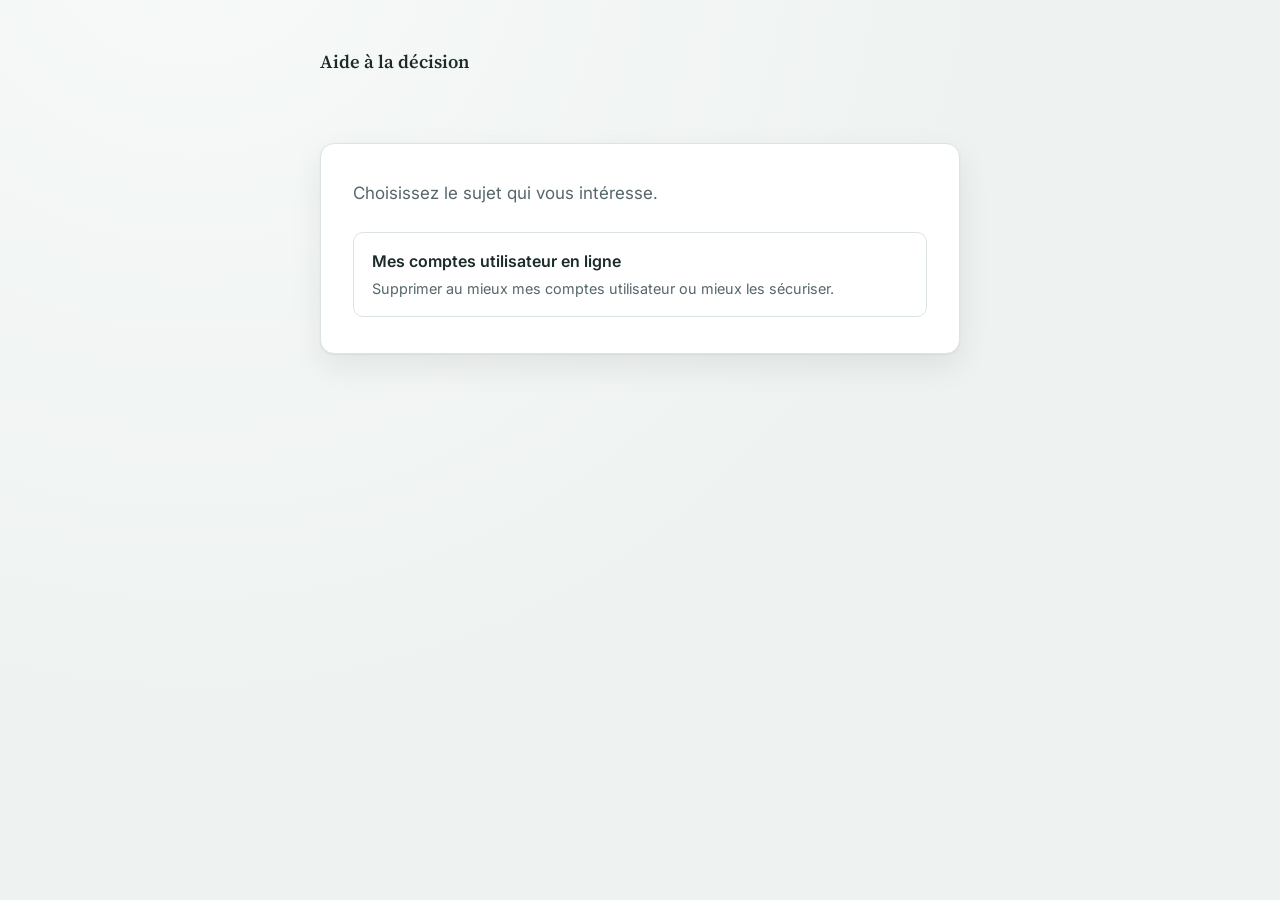
==== src/index.html @ 70712b8e "fix: only usefull files on pages" ====
<!DOCTYPE html>
<html lang="fr">
<head>
<meta charset="UTF-8">
<meta name="viewport" content="width=device-width, initial-scale=1">
<meta name="app-version" content="__VERSION__">
<title>Arbres de décision</title>
<link rel="preconnect" href="https://fonts.googleapis.com">
<link rel="preconnect" href="https://fonts.gstatic.com" crossorigin>
<link href="https://fonts.googleapis.com/css2?family=Source+Serif+4:wght@500;600&family=Inter:wght@400;500;600&display=swap" rel="stylesheet">
<link rel="stylesheet" href="style.css?v=__VERSION__">
</head>
<body>
  <div class="page">
    <header class="app-header">
      <a class="home-link" id="home-link" href="./" hidden>🏠​ Retour à l'accueil</a>
      <p class="app-title" id="app-title">Chargement…</p>
      <nav class="trail" id="trail" aria-label="Parcours"></nav>
    </header>

    <main class="card" id="card"></main>
  </div>

  <script src="script.js?v=__VERSION__"></script>
</body>
</html>
---- src/style.css ----
/* ------------------------------------------------------------
   Tokens
   ------------------------------------------------------------ */
:root {
  --color-bg: #EEF2F0;
  --color-surface: #FFFFFF;
  --color-ink: #1C2B2A;
  --color-ink-soft: #56666A;
  --color-accent: #B0742E;
  --color-accent-ink: #6E4415;
  --color-accent-soft: #F1E3CE;
  --color-line: #DCE4E1;

  --font-serif: "Source Serif 4", Georgia, "Times New Roman", serif;
  --font-sans: "Inter", -apple-system, BlinkMacSystemFont, "Segoe UI", sans-serif;

  --radius: 14px;
  --shadow-card: 0 1px 2px rgba(28, 43, 42, 0.06), 0 12px 32px rgba(28, 43, 42, 0.08);
}

* { box-sizing: border-box; }

html { -webkit-text-size-adjust: 100%; }

body {
  margin: 0;
  min-height: 100vh;
  background: var(--color-bg);
  background-image: radial-gradient(circle at 15% -10%, #F7FAF8 0%, var(--color-bg) 55%);
  color: var(--color-ink);
  font-family: var(--font-sans);
  font-size: 17px;
  line-height: 1.55;
  display: flex;
  justify-content: center;
  padding: 48px 20px 80px;
}

.page {
  width: 100%;
  max-width: 640px;
}

/* ------------------------------------------------------------
   En-tête + fil du parcours
   ------------------------------------------------------------ */
.app-header {
  margin-bottom: 28px;
}

.app-title {
  font-family: var(--font-serif);
  font-weight: 600;
  font-size: 1.15rem;
  color: var(--color-ink);
  margin: 0 0 14px;
}

.trail {
  display: flex;
  flex-wrap: wrap;
  align-items: center;
  gap: 6px;
  min-height: 24px;
}

.trail-item {
  background: none;
  border: none;
  padding: 3px 2px;
  font-family: var(--font-sans);
  font-size: 0.86rem;
  color: var(--color-ink-soft);
  cursor: pointer;
  border-radius: 6px;
  max-width: 220px;
  overflow: hidden;
  text-overflow: ellipsis;
  white-space: nowrap;
}

.trail-item:hover,
.trail-item:focus-visible {
  color: var(--color-accent-ink);
  text-decoration: underline;
}

.trail-sep {
  color: var(--color-line);
  font-size: 0.8rem;
}

.trail-item.current {
  color: var(--color-ink);
  font-weight: 600;
  cursor: default;
  text-decoration: none;
}

/* ------------------------------------------------------------
   Carte principale
   ------------------------------------------------------------ */
.card {
  background: var(--color-surface);
  border: 1px solid var(--color-line);
  border-radius: var(--radius);
  box-shadow: var(--shadow-card);
  padding: 36px 32px;
}

.card-kicker {
  display: inline-block;
  font-family: var(--font-sans);
  font-size: 0.78rem;
  font-weight: 600;
  color: var(--color-accent-ink);
  background: var(--color-accent-soft);
  padding: 4px 10px;
  border-radius: 999px;
  margin-bottom: 16px;
}

.card h2 {
  font-family: var(--font-serif);
  font-weight: 600;
  font-size: 1.55rem;
  line-height: 1.3;
  margin: 0 0 10px;
  color: var(--color-ink);
}

.card-texte {
  color: var(--color-ink-soft);
  margin: 0 0 26px;
  max-width: 52ch;
}
.card-texte:empty { display: none; margin: 0; }

/* Choix (question) */
.choices {
  display: flex;
  flex-direction: column;
  gap: 10px;
}

.choice-btn {
  text-align: left;
  width: 100%;
  padding: 16px 18px;
  background: var(--color-surface);
  border: 1.5px solid var(--color-line);
  border-radius: 10px;
  font-family: var(--font-sans);
  font-size: 1rem;
  color: var(--color-ink);
  cursor: pointer;
  transition: border-color 0.15s ease, background 0.15s ease, transform 0.1s ease;
}

.choice-btn:hover,
.choice-btn:focus-visible {
  border-color: var(--color-accent);
  background: var(--color-accent-soft);
  outline: none;
}

.choice-btn:active {
  transform: scale(0.99);
}

/* Conclusion */
.conclusion-texte {
  color: var(--color-ink);
  white-space: pre-line;
}

.links {
  display: flex;
  flex-direction: column;
  gap: 8px;
  margin-top: 22px;
}

.link-btn {
  display: block;
  text-decoration: none;
  padding: 13px 16px;
  border: 1.5px solid var(--color-accent-soft);
  background: var(--color-accent-soft);
  color: var(--color-accent-ink);
  border-radius: 10px;
  font-size: 0.95rem;
  font-weight: 600;
}
.link-btn:hover { border-color: var(--color-accent); }

.actions-row {
  display: flex;
  gap: 10px;
  margin-top: 28px;
  padding-top: 22px;
  border-top: 1px solid var(--color-line);
}

.btn-secondary {
  padding: 11px 16px;
  background: none;
  border: 1.5px solid var(--color-line);
  border-radius: 10px;
  color: var(--color-ink-soft);
  font-family: var(--font-sans);
  font-size: 0.92rem;
  cursor: pointer;
}
.btn-secondary:hover { border-color: var(--color-ink-soft); color: var(--color-ink); }

/* ------------------------------------------------------------
   États utilitaires
   ------------------------------------------------------------ */
.error-box {
  background: #FBEDEA;
  border: 1px solid #E7B9AC;
  color: #7A2E18;
  padding: 16px 18px;
  border-radius: 10px;
  font-size: 0.95rem;
}

@media (max-width: 480px) {
  .card { padding: 26px 20px; }
  .card h2 { font-size: 1.32rem; }
}

@media (prefers-reduced-motion: reduce) {
  .choice-btn { transition: none; }
}

/* ------------------------------------------------------------
   Accueil multi-arbres, images, liens externes
   ------------------------------------------------------------ */
[hidden] { display: none !important; }

.home-link {
  display: inline-block;
  margin-bottom: 14px;
  font-size: 0.86rem;
  color: var(--color-ink-soft);
  text-decoration: none;
}
.home-link:hover,
.home-link:focus-visible { color: var(--color-accent-ink); text-decoration: underline; }

.tree-link { display: block; text-decoration: none; }
.tree-link-title { display: block; font-weight: 600; }
.tree-link-desc { display: block; margin-top: 4px; font-size: 0.9rem; color: var(--color-ink-soft); }

.images, .links { margin: 22px 0 26px; }
.images { display: flex; flex-direction: column; gap: 16px; }

.image-item { margin: 0; }
.image-link { display: block; cursor: zoom-in; }
.image-item img {
  display: block;
  max-width: 100%;
  height: auto;
  border: 1px solid var(--color-line);
  border-radius: 10px;
}
.image-item figcaption { margin-top: 6px; font-size: 0.86rem; color: var(--color-ink-soft); }

.link-btn::after { content: " ↗"; }
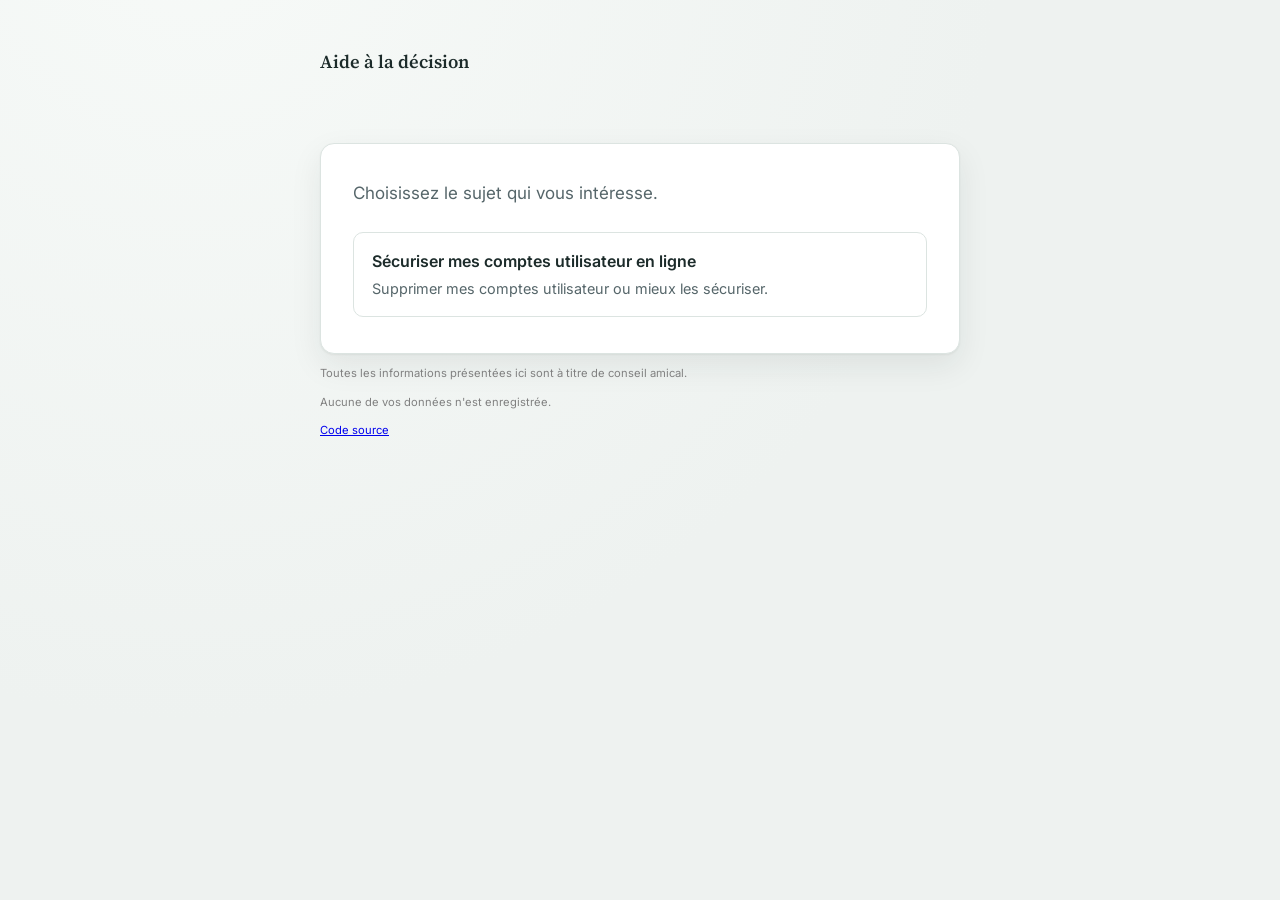
==== commit f08558cf: "feat: add footer" ====
--- a/src/index.html
+++ b/src/index.html
@@ -19,7 +19,14 @@
     </header>
 
     <main class="card" id="card"></main>
+
+    <div class="footer">
+      <p>Toutes les informations présentées ici sont à titre de conseil amical.</p>
+      <p>Aucune de vos données n'est enregistrée.</p>
+      <a href="https://github.com/shizuka42/personal-assist-decision-trees" target="_blank">Code source</a>
+    </div>
   </div>
+  
 
   <script src="script.js?v=__VERSION__"></script>
 </body>
--- a/src/style.css
+++ b/src/style.css
@@ -174,14 +174,16 @@
   white-space: pre-line;
 }
 
-.links {
+.links,
+.resources {
   display: flex;
   flex-direction: column;
   gap: 8px;
   margin-top: 22px;
 }
 
-.link-btn {
+.link-btn,
+.resource-btn {
   display: block;
   text-decoration: none;
   padding: 13px 16px;
@@ -192,7 +194,8 @@
   font-size: 0.95rem;
   font-weight: 600;
 }
-.link-btn:hover { border-color: var(--color-accent); }
+.link-btn:hover,
+.resource-btn:hover { border-color: var(--color-accent); }
 
 .actions-row {
   display: flex;
@@ -254,7 +257,7 @@
 .tree-link-title { display: block; font-weight: 600; }
 .tree-link-desc { display: block; margin-top: 4px; font-size: 0.9rem; color: var(--color-ink-soft); }
 
-.images, .links { margin: 22px 0 26px; }
+.images, .links, .resources { margin: 22px 0 26px; }
 .images { display: flex; flex-direction: column; gap: 16px; }
 
 .image-item { margin: 0; }
@@ -269,3 +272,12 @@
 .image-item figcaption { margin-top: 6px; font-size: 0.86rem; color: var(--color-ink-soft); }
 
 .link-btn::after { content: " ↗"; }
+.resource-btn::before { content: "⬇ "; }
+
+/* ------------------------------------------------------------
+   Pied de page
+   ------------------------------------------------------------ */
+.footer {
+  color: grey;
+  font-size: 0.7rem;
+}
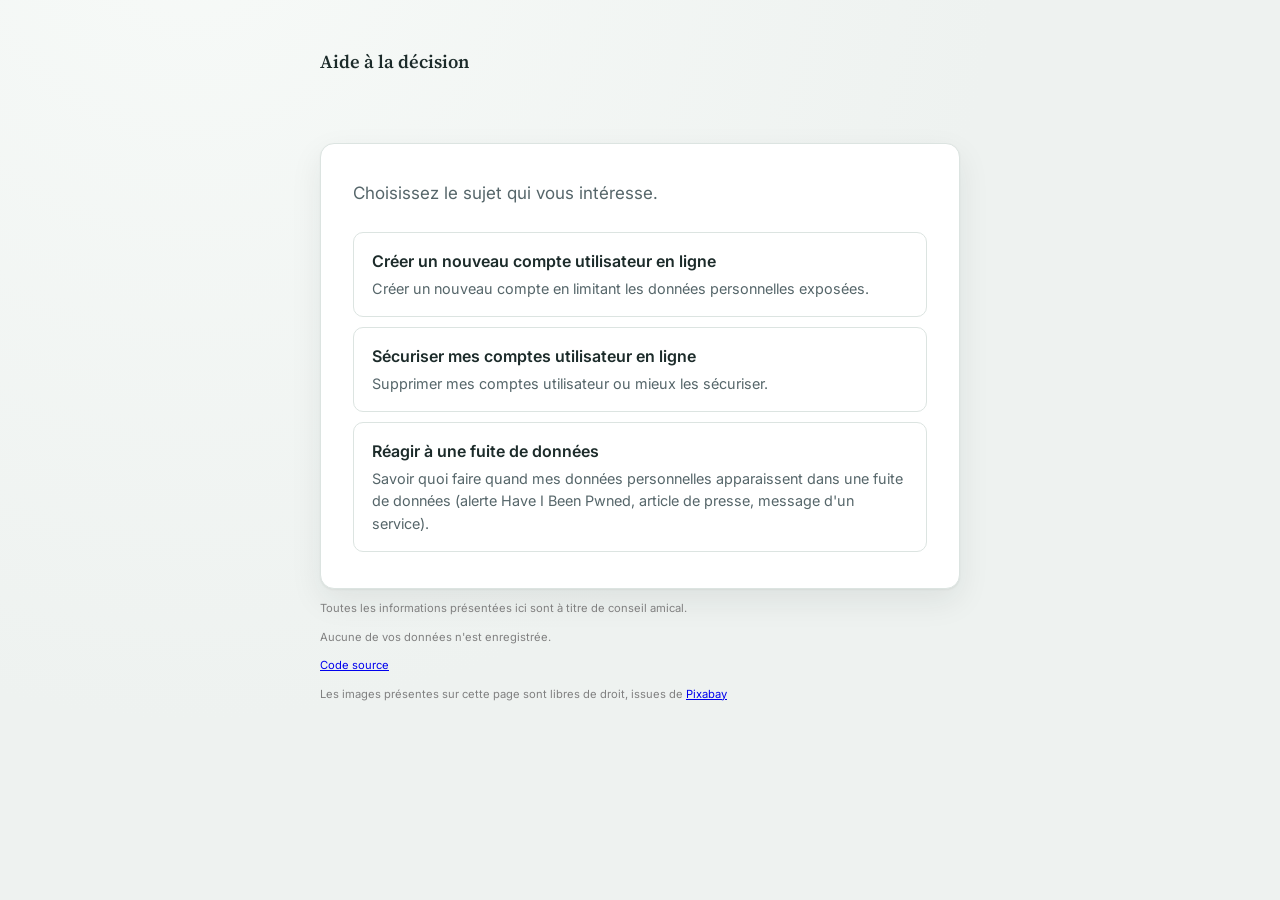
==== commit dd61ddfb: "feat: add new-account and updates" ====
--- a/src/index.html
+++ b/src/index.html
@@ -24,6 +24,7 @@
       <p>Toutes les informations présentées ici sont à titre de conseil amical.</p>
       <p>Aucune de vos données n'est enregistrée.</p>
       <a href="https://github.com/shizuka42/personal-assist-decision-trees" target="_blank">Code source</a>
+      <p>Les images présentes sur cette page sont libres de droit, issues de <a href="https://pixabay.com/fr/" target="_blank">Pixabay</a></p>
     </div>
   </div>
   
